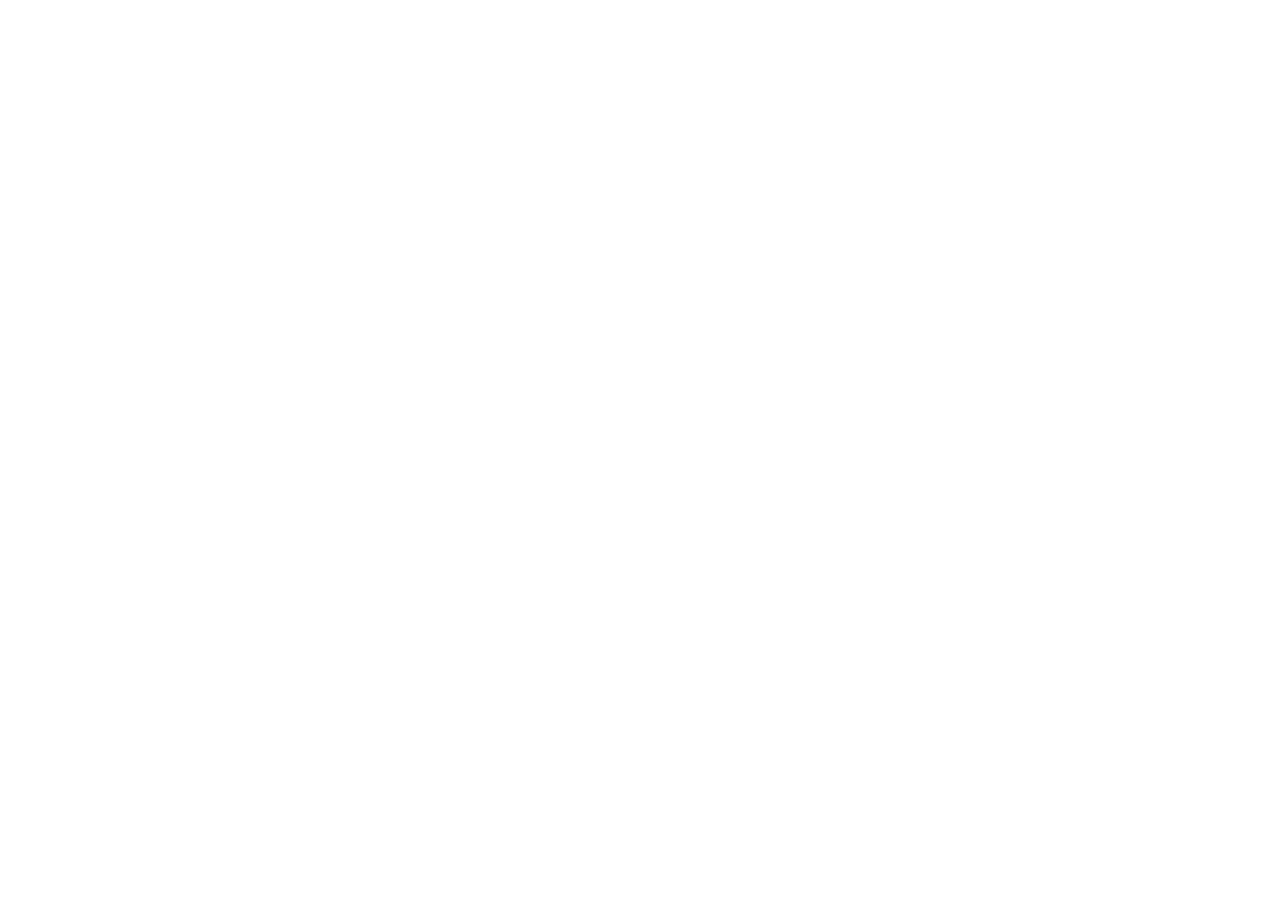
==== index.html @ 872e67cb "Inicio projeto social" ====
<!DOCTYPE html>
<html lang="pt-br">
<head>
    <meta charset="UTF-8">
    <meta name="viewport" content="width=device-width, initial-scale=1.0">
    <link rel="shortcut icon" href="favicon.ico" type="image/x-icon">
    <title>Projeto Redes Sociais</title>
</head>
<body>
    
</body>
</html>
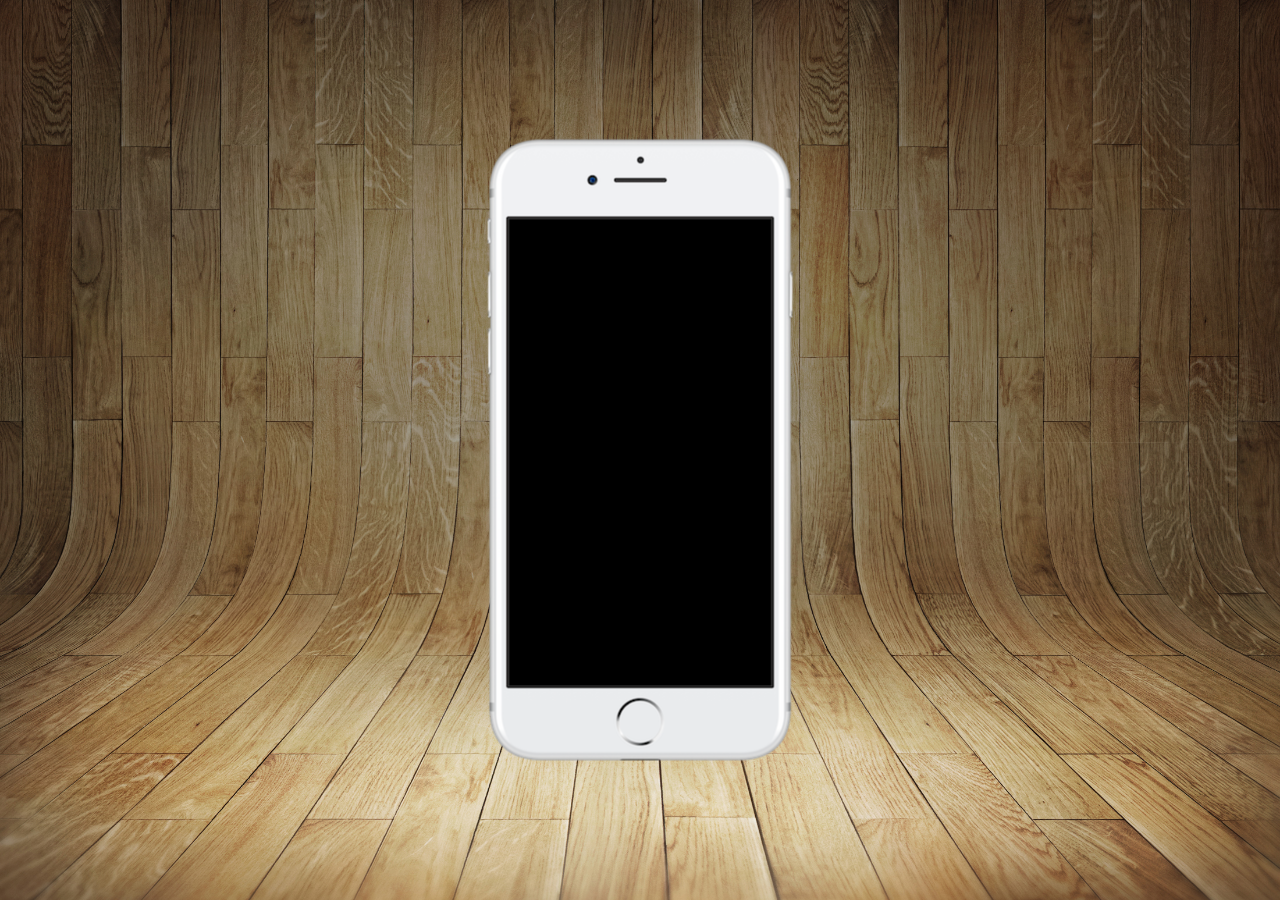
==== commit 99b2360b: "Portifólio redes sociais" ====
--- a/index.html
+++ b/index.html
@@ -4,9 +4,17 @@
     <meta charset="UTF-8">
     <meta name="viewport" content="width=device-width, initial-scale=1.0">
     <link rel="shortcut icon" href="favicon.ico" type="image/x-icon">
+    <link rel="stylesheet" href="estilos/style.css">
     <title>Projeto Redes Sociais</title>
 </head>
 <body>
-    
+    <main>
+        <section id="telefone">
+
+        </section>
+        <section id="redes sociais">
+
+        </section>
+    </main>
 </body>
 </html>--- a/estilos/style.css
+++ b/estilos/style.css
@@ -0,0 +1,35 @@
+@charset "UTF-8";
+
+*{
+    margin: 0px;
+    padding: 0px;
+    font-family: Arial, Helvetica, sans-serif;
+}
+
+html, body{
+    height: 100vh;
+    width: 100vw;
+    background-color: black;
+}
+
+body{
+    background: url(../imagens/fundo-madeira.jpg) no-repeat top center;
+    background-size: cover;
+    background-attachment: fixed;
+}
+
+main{
+    position: relative;
+    height: 100vh;
+}
+
+#telefone{
+    position: absolute;
+    top: 50%;
+    left: 50%;
+    transform: translate(-50%, -50%);
+    
+    height: 627px;
+    width: 311px;
+    background: url(../imagens/frame-iphone.png) no-repeat;
+}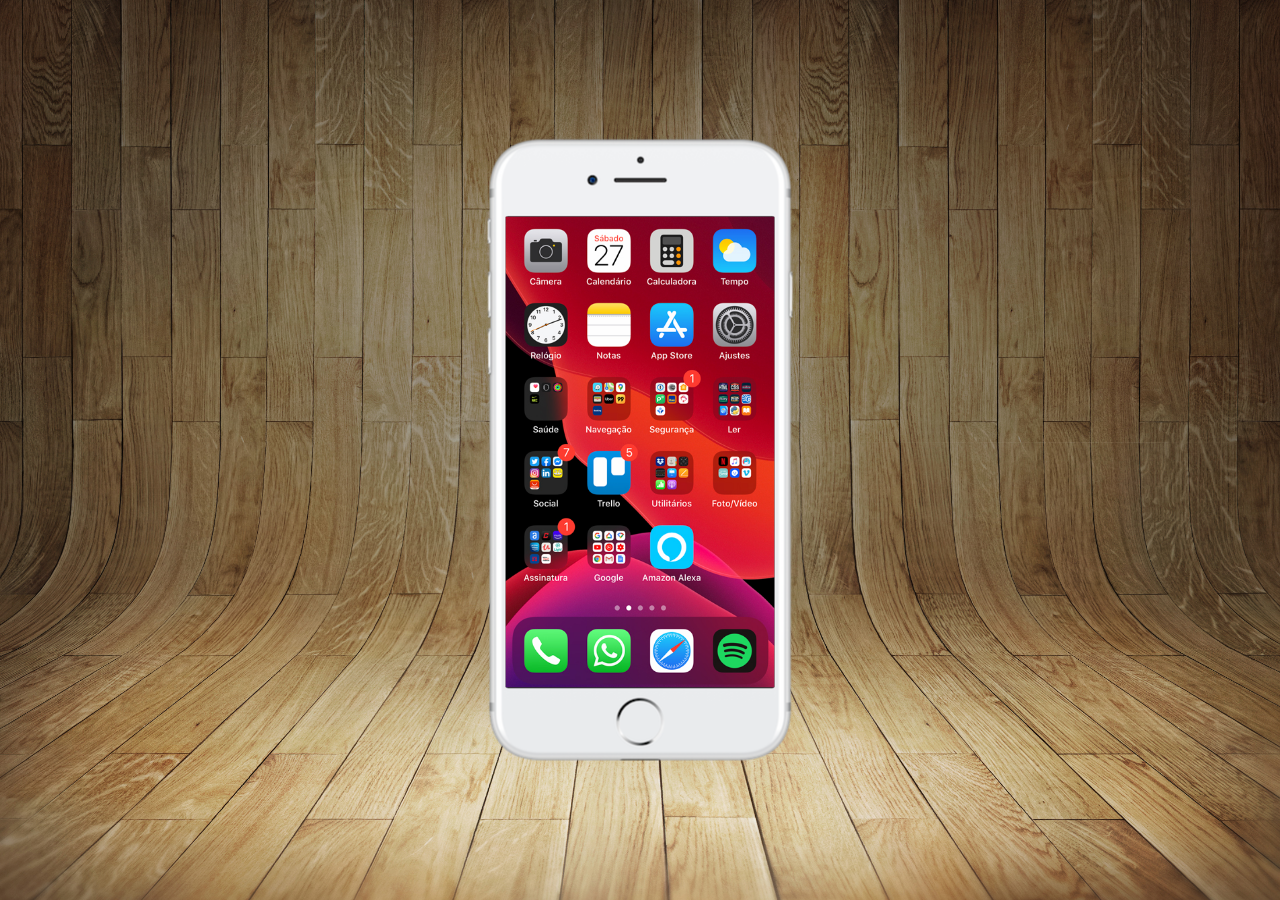
==== commit 5034fd83: "tela home" ====
--- a/index.html
+++ b/index.html
@@ -10,7 +10,7 @@
 <body>
     <main>
         <section id="telefone">
-
+            <iframe src="home.html" name="tela" id="tela" frameborder="0"></iframe>
         </section>
         <section id="redes sociais">
 
--- a/estilos/style.css
+++ b/estilos/style.css
@@ -32,4 +32,12 @@
     height: 627px;
     width: 311px;
     background: url(../imagens/frame-iphone.png) no-repeat;
+}
+
+#tela{
+    position: relative;
+    top: 80px;
+    left: 21px;
+    width: 269px;
+    height: 471px;
 }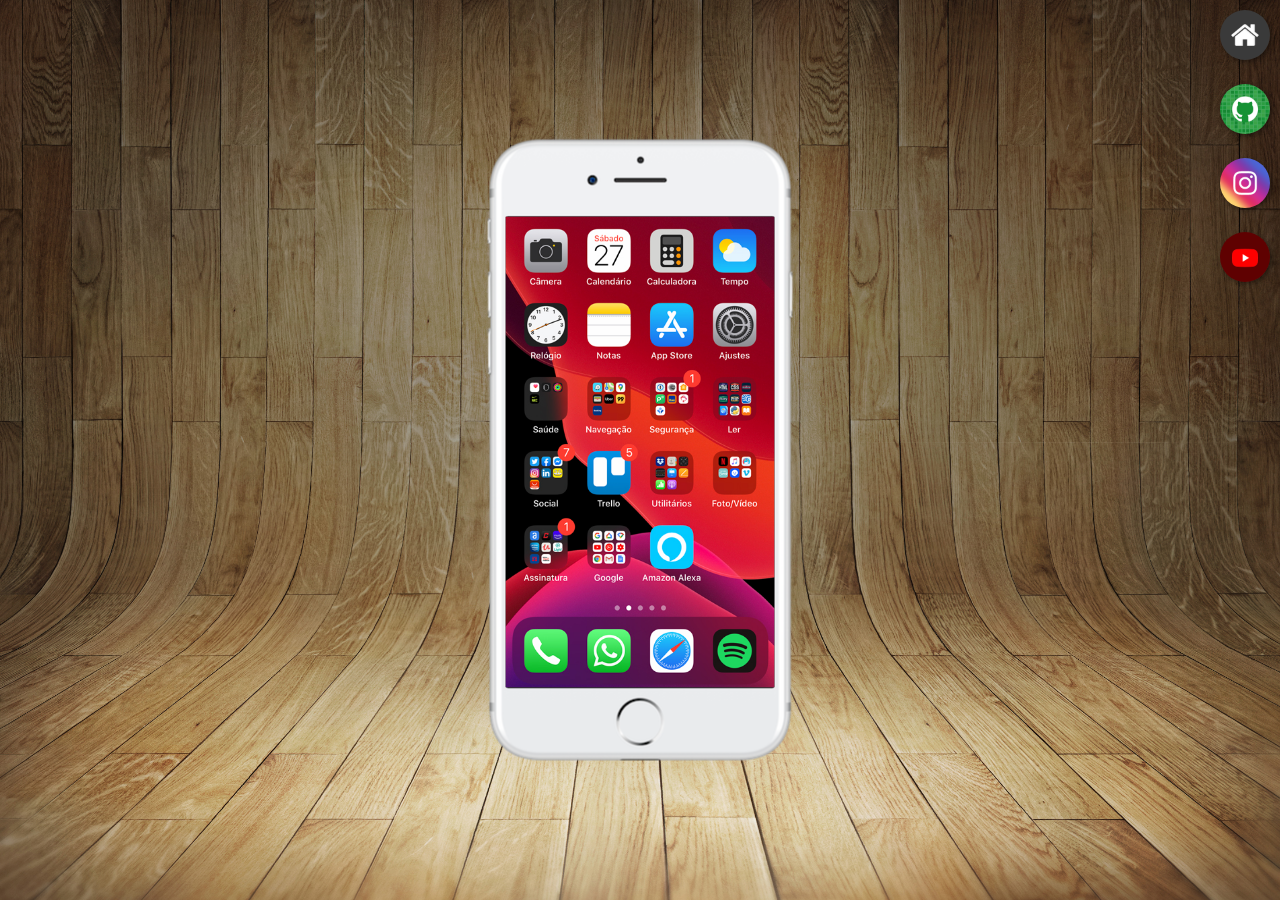
==== commit e09f5521: "botões redes sociais" ====
--- a/index.html
+++ b/index.html
@@ -12,8 +12,11 @@
         <section id="telefone">
             <iframe src="home.html" name="tela" id="tela" frameborder="0"></iframe>
         </section>
-        <section id="redes sociais">
-
+        <section id="redes-sociais">
+            <a href="#" target="tela"><img src="imagens/logo-home.jpg" alt="Home"></a><br>
+            <a href="#" target="tela"><img src="imagens/logo-github.jpg" alt="Github"></a><br>
+            <a href="#" target="tela"><img src="imagens/logo-instagram.jpg" alt="Instagram"></a><br>
+            <a href="#" target="tela"><img src="imagens/logo-youtube.jpg" alt="Youtube"></a>
         </section>
     </main>
 </body>
--- a/estilos/style.css
+++ b/estilos/style.css
@@ -34,10 +34,29 @@
     background: url(../imagens/frame-iphone.png) no-repeat;
 }
 
-#tela{
+iframe#tela{
     position: relative;
     top: 80px;
     left: 21px;
     width: 269px;
     height: 471px;
+}
+
+#redes-sociais{
+    text-align: right;
+}
+
+#redes-sociais img{
+    width: 50px;
+    margin: 10px;
+    border-radius: 50%;
+    box-shadow: 2px 2px 5px rgba(0, 0, 0, 0.427);
+    box-sizing: border-box;
+}
+
+#redes-sociais img:hover{
+    border: 2px solid rgba(255, 255, 255, 0.630);
+    transform: translate(-3px, -3px);
+    box-shadow: 5px 5px 10px rgba(0, 0, 0, 0.627);
+    transition: transform 0.5s;
 }